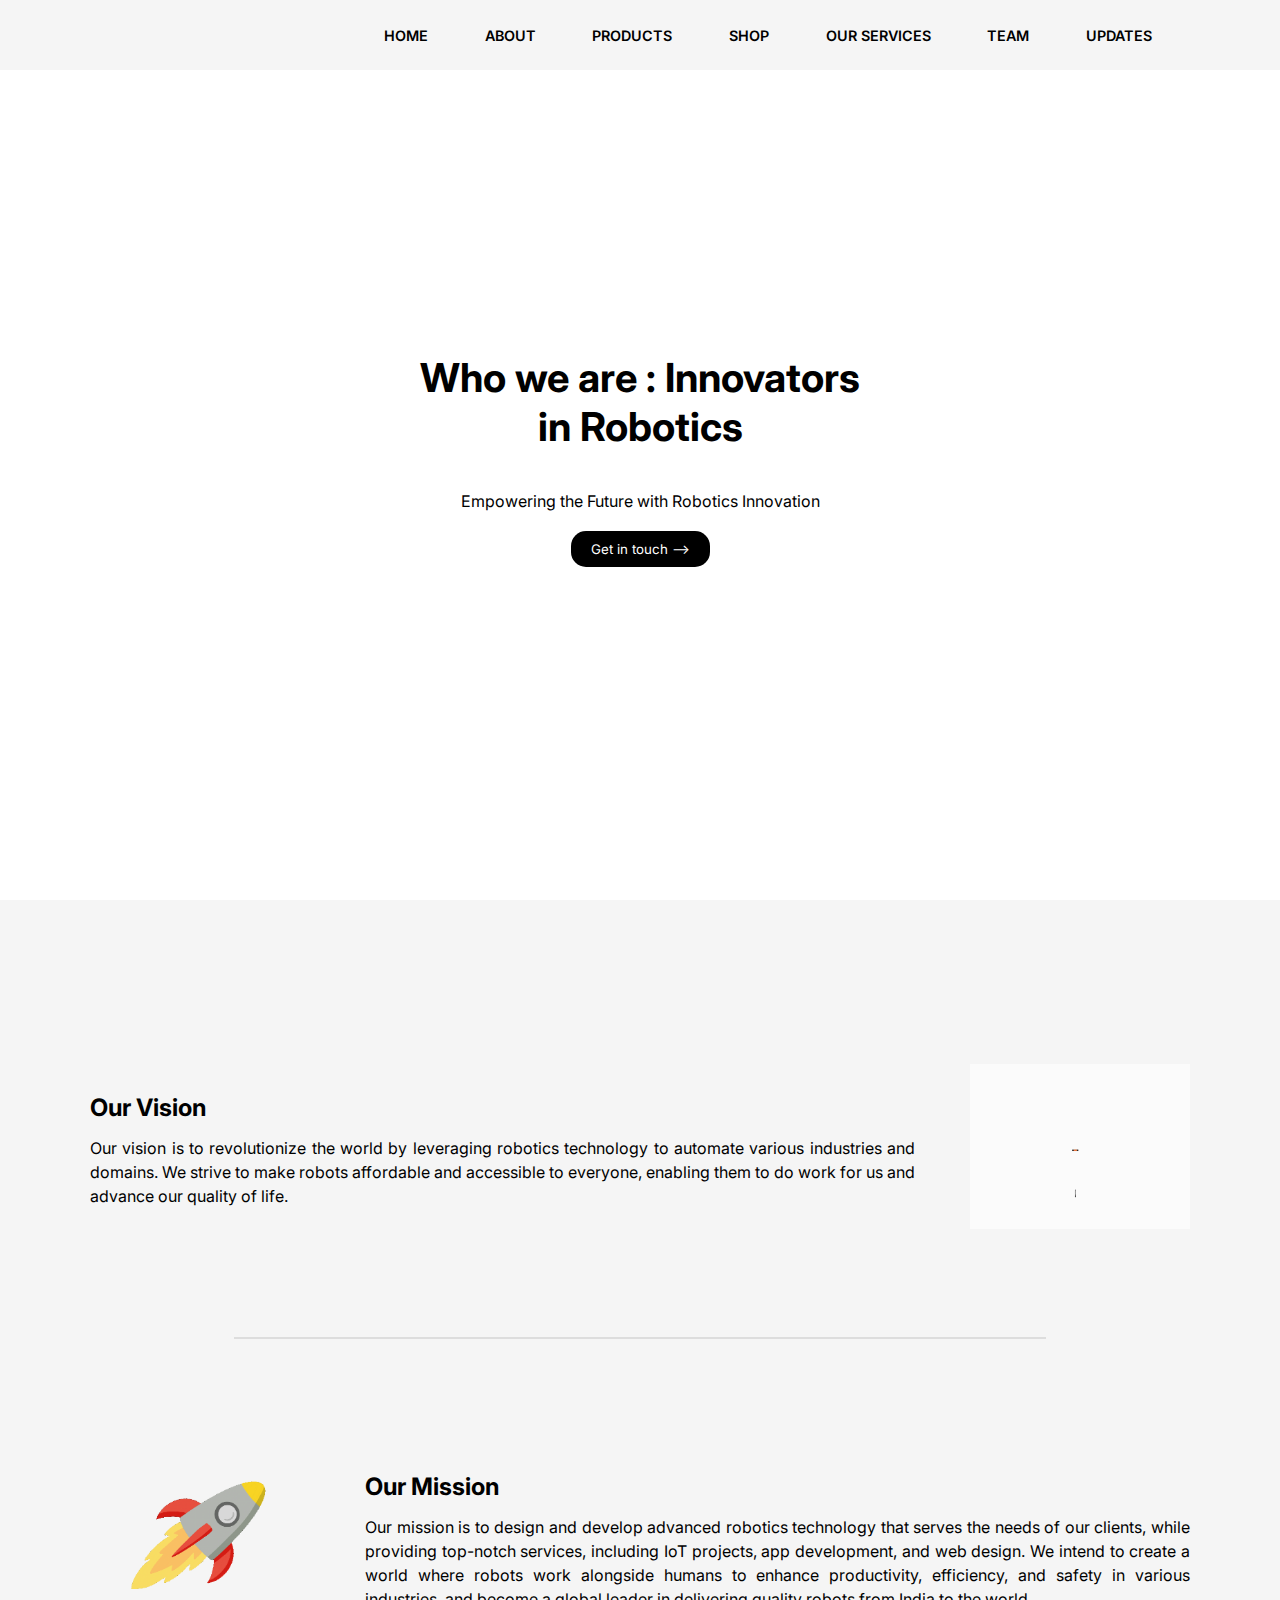
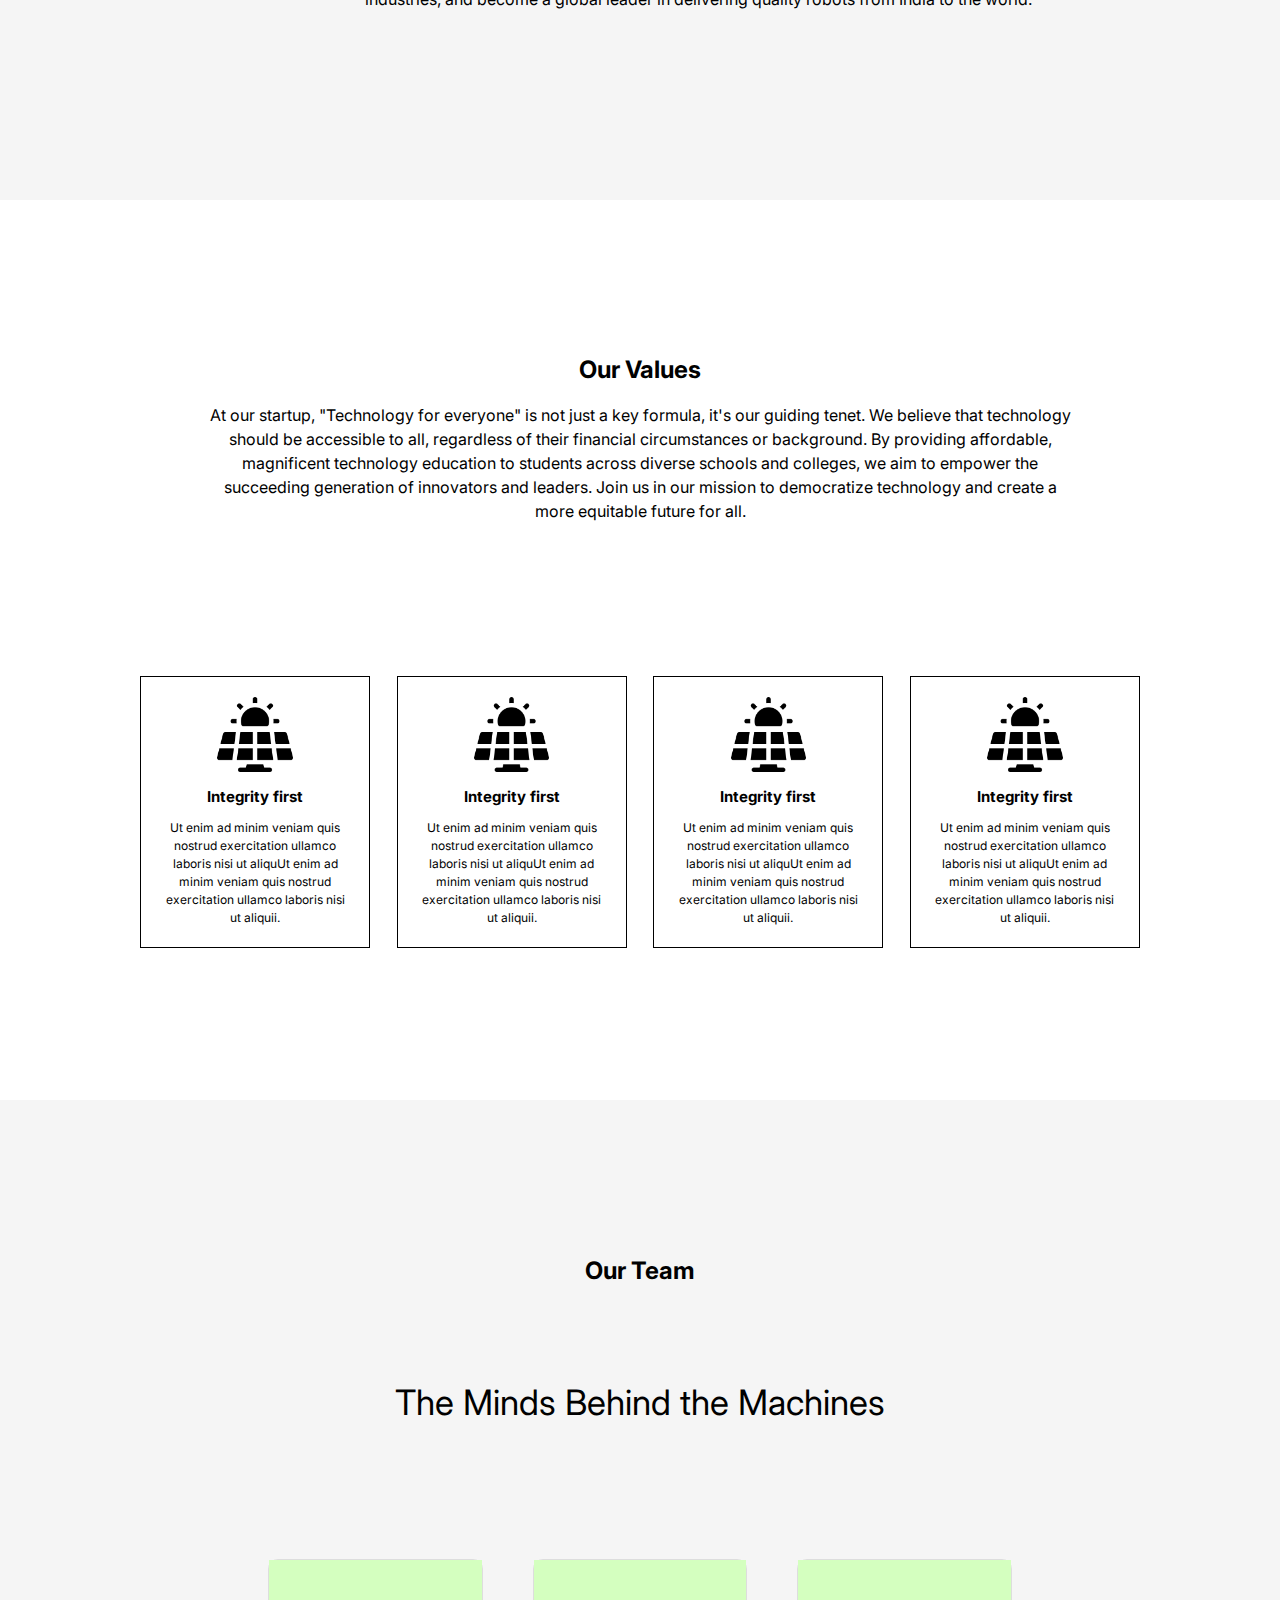
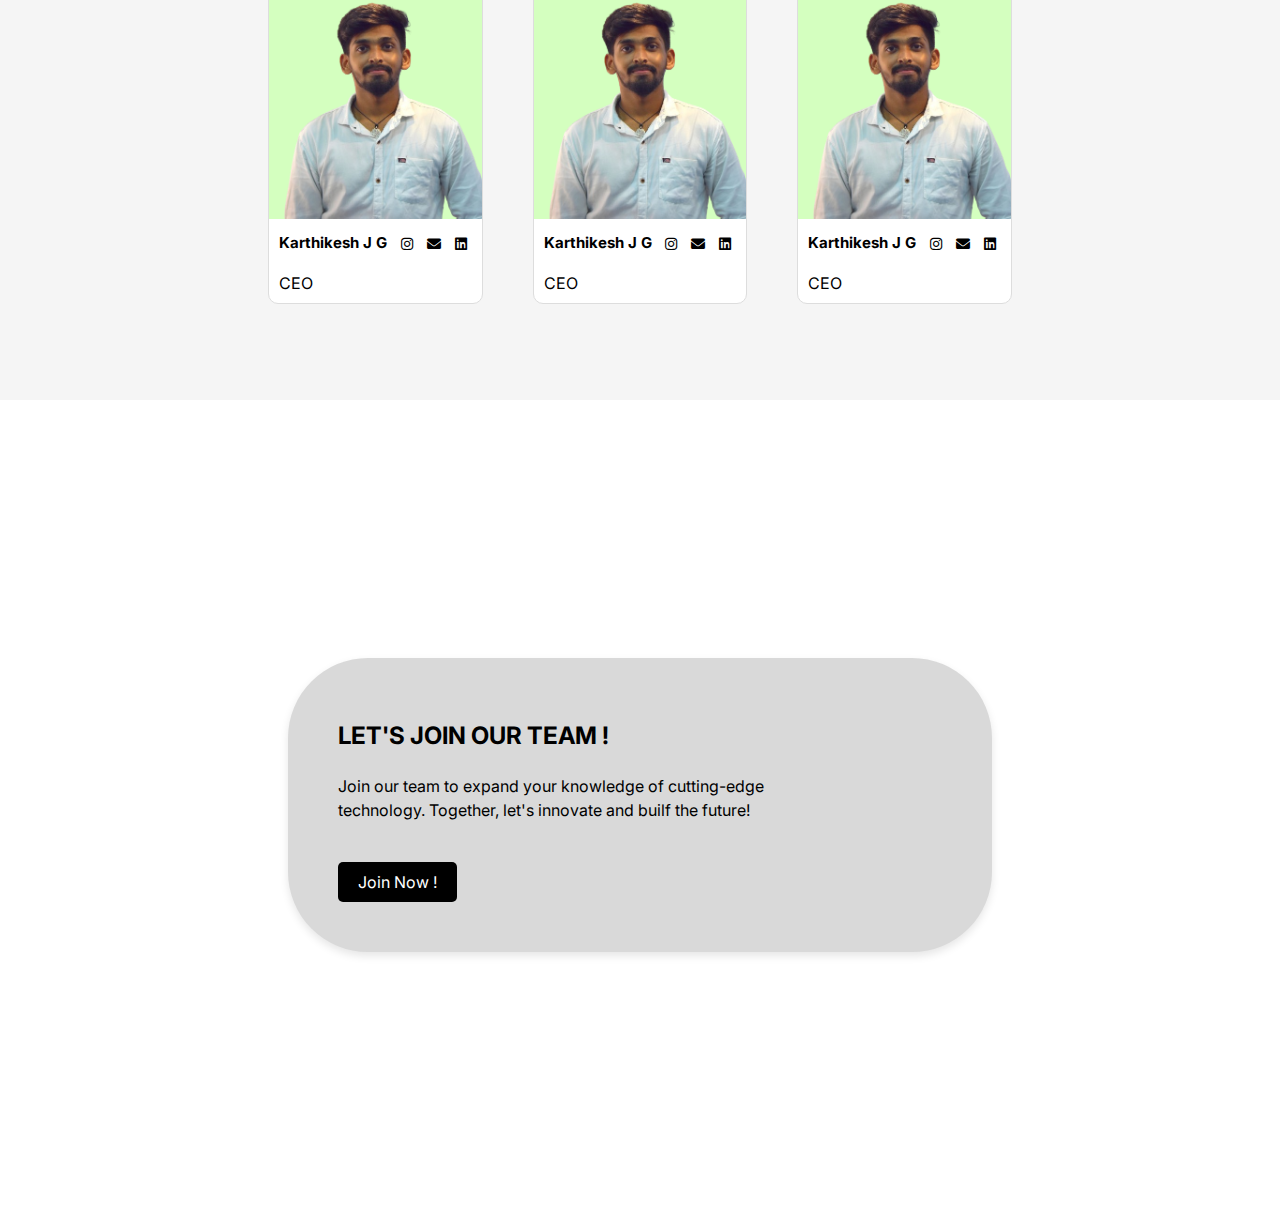
==== about.html @ e2157ec6 "Without footer and JS" ====
<!DOCTYPE html>
<html lang="en">

<head>
    <meta charset="UTF-8">
    <meta name="viewport" content="width=device-width, initial-scale=1.0">
    <title>KKR - About Us</title>
    <link rel="stylesheet" href="https://cdnjs.cloudflare.com/ajax/libs/font-awesome/6.0.0-beta3/css/all.min.css">
    <link rel="stylesheet" href="about.css">
</head>

<body>
    <header>
        <nav class="navigation">
            <ul class="menu-list">
                <li><a class="home">HOME</a></li>
                <li><a>ABOUT</a></li>
                <li><a>PRODUCTS</a></li>
                <li><a>SHOP</a></li>
                <li><a>OUR SERVICES</a></li>
                <li><a>TEAM</a></li>
                <li><a>UPDATES</a></li>
            </ul>
        </nav>
    </header>

    <div id="heroPage">
        <p class="main">Who we are : Innovators <br />in Robotics </p>
        <p>Empowering the Future with Robotics Innovation</p>
        <button>Get in touch --></button>
    </div>

    <div id="goals">
        <div class="vision">
            <div class="content">
                <p class="title">Our Vision</p>
                <p>Our vision is to revolutionize the world by leveraging robotics technology to automate various
                    industries and domains. We strive to make robots affordable and accessible to everyone, enabling
                    them to do work for us and advance our quality of life.</p>
            </div>
            <div class="gif">
                <img src="./asserts/vision.gif">
            </div>
        </div>
        <hr>
        <div class="mission">
            <div class="content">
                <p class="title">Our Mission</p>
                <p>Our mission is to design and develop advanced robotics technology that serves the needs of our
                    clients, while providing top-notch services, including IoT projects, app development, and web
                    design. We intend to create a world where robots work alongside humans to enhance productivity,
                    efficiency, and safety in various industries, and become a global leader in delivering quality
                    robots from India to the world.</p>
            </div>
            <div class="gif">
                <img src="./asserts/mission.gif" />
            </div>
        </div>
    </div>

    <div id="values">
        <div class="content">
            <p class="title">Our Values</p>
            <p>At our startup, "Technology for everyone" is not just a key formula, it's our guiding tenet. We believe
                that technology should be accessible to all, regardless of their financial circumstances or background.
                By providing affordable, magnificent technology education to students across diverse schools and
                colleges, we aim to empower the succeeding generation of innovators and leaders. Join us in our mission
                to democratize technology and create a more equitable future for all.</p>
        </div>
        <div class="blocks">
            <div class="block">
                <img src="./asserts/valus.png">
                <p class="head">Integrity first</p>
                <p>Ut enim ad minim veniam quis nostrud exercitation ullamco laboris nisi ut aliquUt enim ad minim
                    veniam quis nostrud exercitation ullamco laboris nisi ut aliquii.</p>
            </div>
            <div class="block">
                <img src="./asserts/valus.png">
                <p class="head">Integrity first</p>
                <p>Ut enim ad minim veniam quis nostrud exercitation ullamco laboris nisi ut aliquUt enim ad minim
                    veniam quis nostrud exercitation ullamco laboris nisi ut aliquii.</p>
            </div>
            <div class="block">
                <img src="./asserts/valus.png">
                <p class="head">Integrity first</p>
                <p>Ut enim ad minim veniam quis nostrud exercitation ullamco laboris nisi ut aliquUt enim ad minim
                    veniam quis nostrud exercitation ullamco laboris nisi ut aliquii.</p>
            </div>
            <div class="block">
                <img src="./asserts/valus.png">
                <p class="head">Integrity first</p>
                <p>Ut enim ad minim veniam quis nostrud exercitation ullamco laboris nisi ut aliquUt enim ad minim
                    veniam quis nostrud exercitation ullamco laboris nisi ut aliquii.</p>
            </div>
        </div>
    </div>

    <div id="team">
        <p class="title">Our Team</p>
        <p>The Minds Behind the Machines</p>
        <div class="mems">
            <div class="mem">
                <img src="./asserts/mem.png" alt="CEO">
                <div class="main">
                    <p>Karthikesh J G</p>
                    <div class="social">
                        <a href="https://www.instagram.com/yourprofile" target="_blank" aria-label="Instagram">
                            <i class="fab fa-instagram"></i>
                        </a>
                        <a href="mailto:youremail@example.com" aria-label="Email">
                            <i class="fas fa-envelope"></i>
                        </a>
                        <a href="https://www.linkedin.com/in/yourprofile" target="_blank" aria-label="LinkedIn">
                            <i class="fab fa-linkedin"></i>
                        </a>
                    </div>
                </div>
                <p style="padding-left: 10px;">CEO</p>
            </div>
            <div class="mem">
                <img src="./asserts/mem.png" alt="CEO">
                <div class="main">
                    <p>Karthikesh J G</p>
                    <div class="social">
                        <a href="https://www.instagram.com/yourprofile" target="_blank" aria-label="Instagram">
                            <i class="fab fa-instagram"></i>
                        </a>
                        <a href="mailto:youremail@example.com" aria-label="Email">
                            <i class="fas fa-envelope"></i>
                        </a>
                        <a href="https://www.linkedin.com/in/yourprofile" target="_blank" aria-label="LinkedIn">
                            <i class="fab fa-linkedin"></i>
                        </a>
                    </div>
                </div>
                <p style="padding-left: 10px;">CEO</p>
            </div>
            <div class="mem">
                <img src="./asserts/mem.png" alt="CEO">
                <div class="main">
                    <p>Karthikesh J G</p>
                    <div class="social">
                        <a href="https://www.instagram.com/yourprofile" target="_blank" aria-label="Instagram">
                            <i class="fab fa-instagram"></i>
                        </a>
                        <a href="mailto:youremail@example.com" aria-label="Email">
                            <i class="fas fa-envelope"></i>
                        </a>
                        <a href="https://www.linkedin.com/in/yourprofile" target="_blank" aria-label="LinkedIn">
                            <i class="fab fa-linkedin"></i>
                        </a>
                    </div>
                </div>
                <p style="padding-left: 10px;">CEO</p>
            </div>
        </div>
    </div>

    <div id="join">
        <div class="content">
            <p class="head">LET'S JOIN OUR TEAM !</p>
            <p>Join our team to expand your knowledge of cutting-edge <br/>technology. Together, let's innovate and builf the future!</p>
            <button>Join Now !</button>
        </div>
    </div>
</body>

</html>
---- about.css ----
@import url('https://fonts.googleapis.com/css2?family=Inter:wght@100;200;300;400;500;600;700;800;900&display=swap');

* {
  box-sizing: border-box;
  max-width: 100%;
  margin: 0;
  padding: 0;
  font-family: 'Inter';

}

/* NavBar */
header .navigation {
  background-color: #F5F5F5;
  display: flex;
  justify-content: space-between;
  align-items: center;
  position: fixed;
  min-width: 100%;
  height: 70px;
  z-index: 100;
}

header .navigation .menu-list {
  list-style: none;
  display: flex;
  justify-content: space-between;
  align-items: center;
  width: 60%;
  margin: auto 0px auto 30%;
}

header .navigation .menu-list li a {
  position: relative;
  color: #000;
  font-size: 0.9rem;
  font-weight: 600;
  cursor: pointer;
  transition: color 1s ease, border 1s ease;
  text-decoration: none;
  padding-bottom: 5px;
}

header .navigation .menu-list li a::after {
  content: "";
  position: absolute;
  bottom: 0;
  left: 0;
  width: 100%;
  height: 3px;
  background-color: #000;
  transform: scaleX(0);
  transform-origin: bottom right;
  transition: transform 0.3s ease;
}

header .navigation .menu-list li a:hover::after {
  transform: scaleX(1);
  transform-origin: bottom left;
}

/* Hero Page */
#heroPage {
  display: flex;
  height: 100vh;
  width: 100vw;
  flex-direction: column;
  justify-content: center;
  align-items: center;
  background-color: #fff;
  text-align: center;
  gap: 20px;
}

#heroPage p.main {
  font-size: 40px;
  margin: 20px;
  font-weight: bolder;
}

#heroPage button {
  padding: 10px 20px;
  background-color: #000;
  color: white;
  border: none;
  border-radius: 15px;
  cursor: pointer;
  transition: background-color 0.3s ease;
}

/* Goals Page */
#goals {
  display: flex;
  height: 100vh;
  flex-direction: column;
  justify-content: space-evenly;
  background-color: #f5f5f5;
  padding: 60px;
  box-sizing: border-box;
}

#goals .vision, #goals .mission {
  display: flex;
  align-items: center;
  justify-content: space-between;
  padding: 30px;
  box-sizing: border-box;
}

#goals .vision .content, #goals .mission .content {
  max-width: 75%;
}

#goals .vision .gif, #goals .mission .gif {
  max-width: 20%;
}

#goals .content .title {
  font-size: 24px;
  font-weight: bold;
  margin-bottom: 10px;
}

#goals .content p {
  font-size: 16px;
  line-height: 1.5;
  margin: 0;
  text-align: justify;
}

#goals .gif img {
  max-width: 100%;
  height: auto;
}

#goals hr {
  width: 70%;
  margin: 0 auto;
  border: 1px solid #ddd;
}

#goals .vision .content {
  text-align: left;
}

#goals .vision .gif {
  text-align: right;
}

#goals .mission {
  flex-direction: row-reverse;
}

#goals .mission .content {
  text-align: left;
}

#goals .mission .gif {
  text-align: right;
  transform: scaleX(-1); 
}

/* Values Page */
#values {
  height: 100vh;
  display: flex;
  flex-direction: column;
  align-items: center;
  justify-content: space-evenly;
  background-color: #fff;
  padding: 20px;
  box-sizing: border-box;
}

#values .content {
  text-align: center;
  max-width: 70%;
  margin-bottom: 20px;
}

#values .content .title {
  font-size: 24px;
  font-weight: bold;
  margin-bottom: 15px;
}

#values .content p {
  font-size: 16px;
  line-height: 1.5;
  margin: 0;
}

#values .blocks {
  display: flex;
  justify-content: space-between;
  width: 100%;
  max-width: 1000px;
}

#values .block {
  background-color: #fff;
  border: 1px solid black;
  border-radius: 0px;
  padding: 20px;
  box-sizing: border-box;
  text-align: center;
  width: 23%;
}

#values .block img {
  max-width: 40%;
  height: auto;
  margin-bottom: 10px;
}

#values .block .head {
  font-size: 15px;
  font-weight: bold;
  margin-bottom: 10px;
}

#values .block p {
  font-size: 12px;
  line-height: 1.5;
  margin: 0;
}

/* Members Page */
#team {
  height: 100vh;
  display: flex;
  flex-direction: column;
  align-items: center;
  justify-content: space-evenly;
  background-color: #f5f5f5;
  padding: 20px;
  box-sizing: border-box;
}
#team p {
  text-align: center;
  font-size: 35px;
  margin-bottom: 60px;
}

#team .title {
  font-size: 24px;
  font-weight: bold;
  margin-bottom: 20px;
  margin-top: 60px;
  text-align: center;
}



#team .mems {
  display: flex;
  justify-content: center;
  gap: 50px;
  width: 60%;
  max-width: 1200px;
  height: auto;
}

#team .mem {
  background-color: #fff;
  border: 1px solid #ddd;
  border-radius: 10px;
  box-sizing: border-box;
  text-align: center;
  width: 30%;
}

#team .mem img {
  max-width: 100%;
  height: auto;
  background-color: #D4FFBF;
}

#team .mem .main {
  display: flex;
  justify-content: space-between;
  align-items: center;
  padding: 10px;
}

#team .mem .main p {
  font-size: 15px;
  font-weight: bold;
  margin: 0;
  text-align: left;
}

#team .mem .social a {
  color: #000;
  text-decoration: none;
  font-size: 14px;
  margin: 0 5px;
  transition: color 0.3s ease;
}

#team .mem .social a:hover {
  color: #0077b5; 
}

#team .mem p {
  font-size: 16px;
  margin-top: 10px;
  text-align: left;
  margin-bottom: 10px;
}

/* Join Us Page */
#join {
  height: 90vh;
  display: flex;
  align-items: center;
  justify-content: center;
  background-color: white;
}

#join .content {
  background-color: #D9D9D9;
  padding: 50px;
  width: 55%;
  border-radius: 80px;
  box-sizing: border-box;
  text-align: left;
  box-shadow: 0 4px 8px rgba(0, 0, 0, 0.1);
}

#join .content .head {
  font-size: 24px;
  font-weight: bold;
  margin-bottom: 20px;
}

#join .content p {
  font-size: 16px;
  line-height: 1.5;
  margin: 10px 0;
  margin-bottom: 40px;
}

#join .content button {
  padding: 10px 20px;
  background-color: black;
  color: white;
  border: none;
  border-radius: 5px;
  cursor: pointer;
  font-size: 16px;
  transition: background-color 0.3s ease;
}

#join .content button:hover {
  background-color: #333;
}
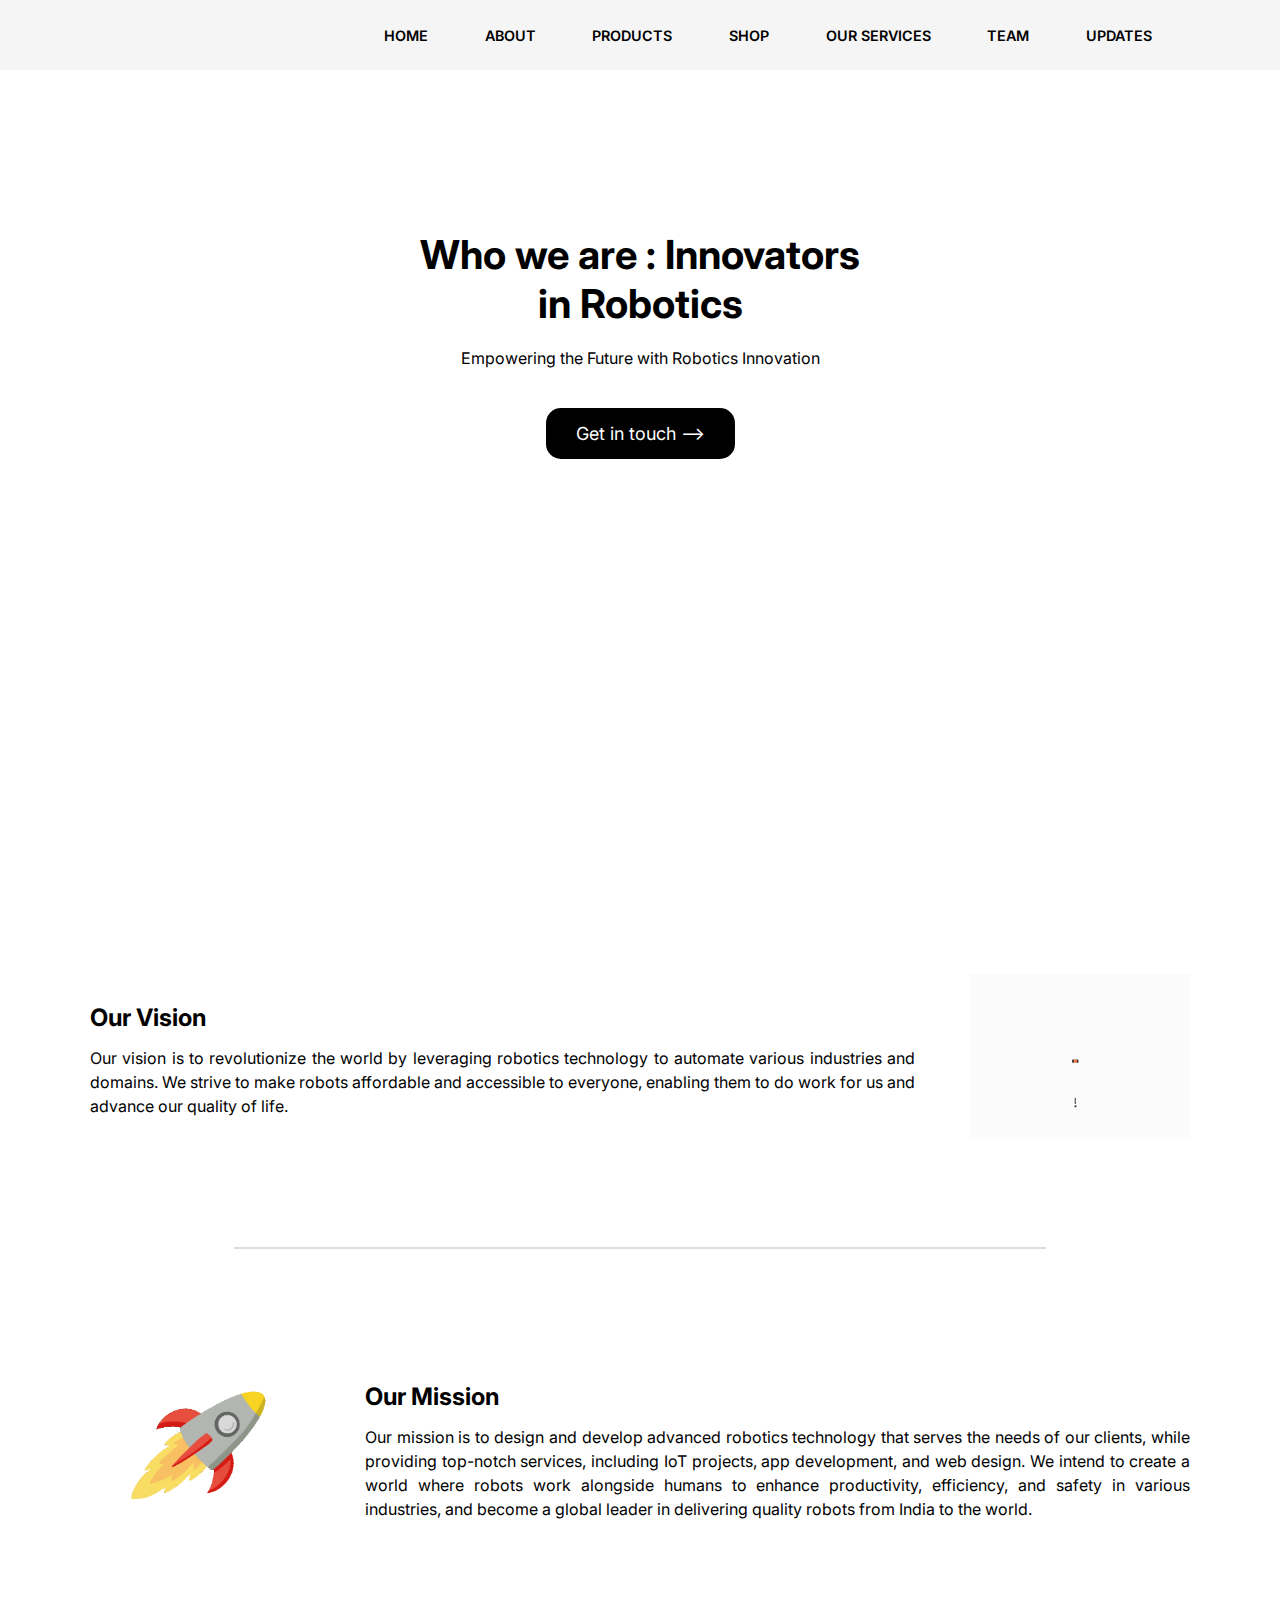
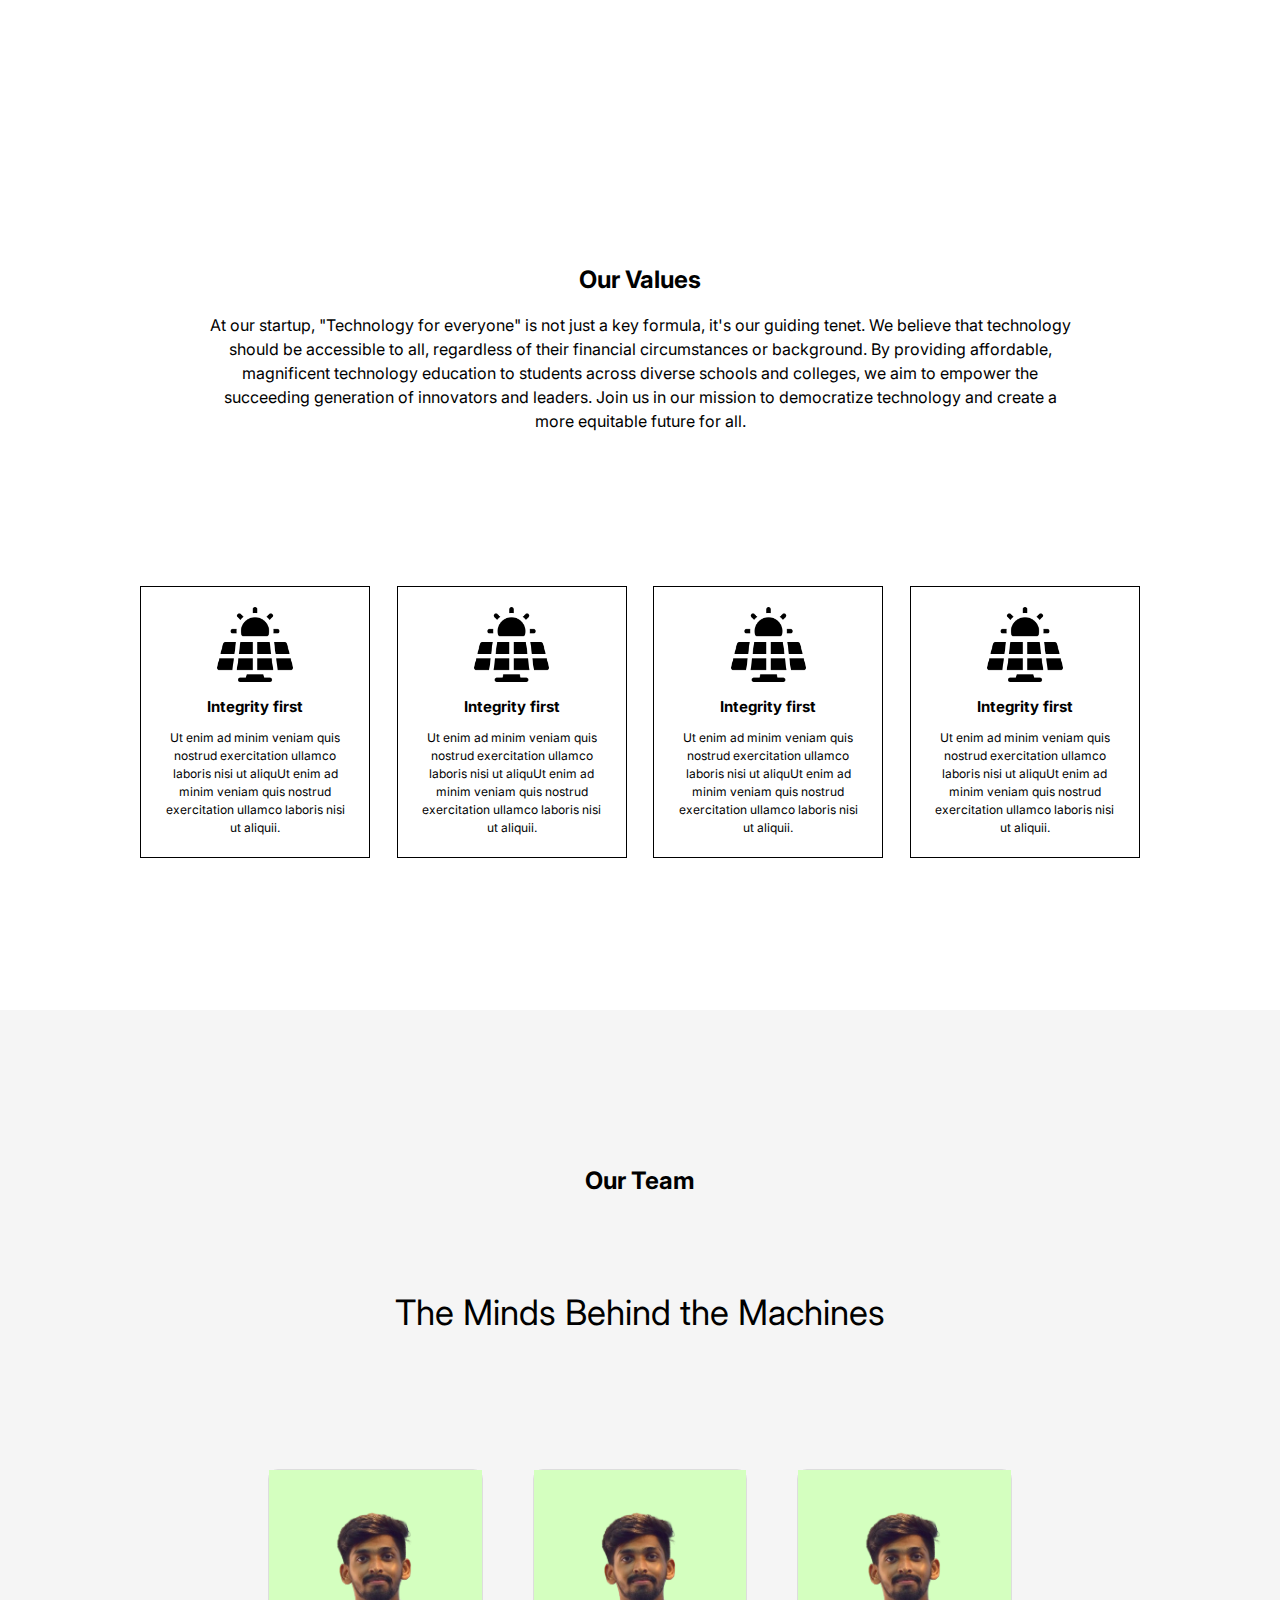
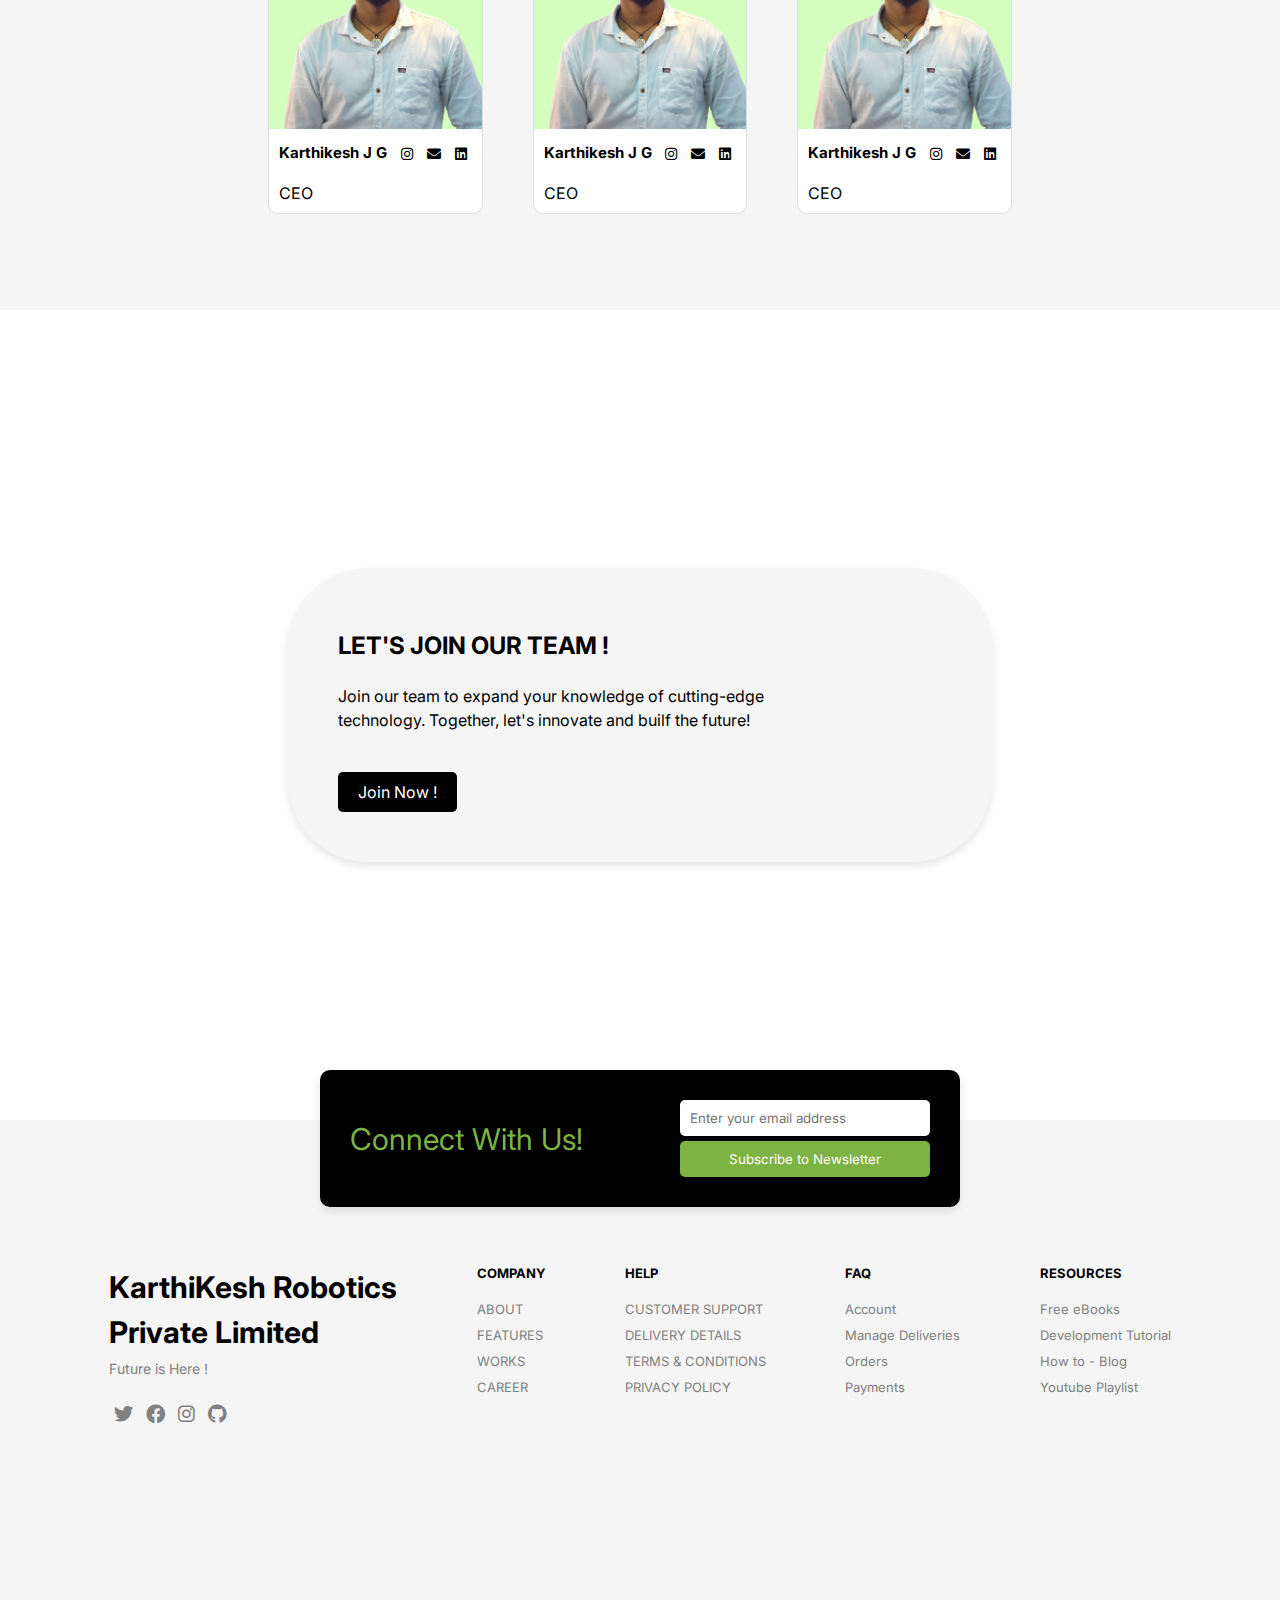
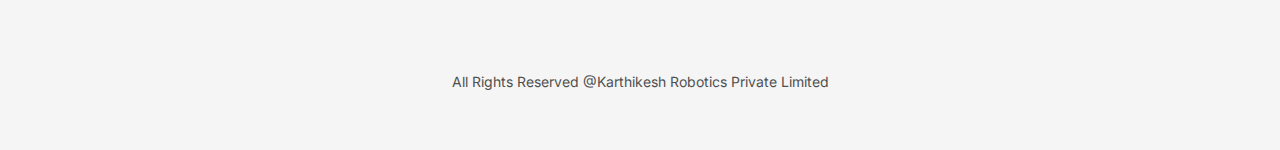
==== commit d5b02235: "Without Animations - Completed Styling" ====
--- a/about.html
+++ b/about.html
@@ -13,8 +13,8 @@
     <header>
         <nav class="navigation">
             <ul class="menu-list">
-                <li><a class="home">HOME</a></li>
-                <li><a>ABOUT</a></li>
+                <li><a class="home" href="./index.html">HOME</a></li>
+                <li><a href="./about.html">ABOUT</a></li>
                 <li><a>PRODUCTS</a></li>
                 <li><a>SHOP</a></li>
                 <li><a>OUR SERVICES</a></li>
@@ -163,6 +163,69 @@
             <button>Join Now !</button>
         </div>
     </div>
+
+    <div id="footer">
+        <div class="connect">
+            <p>Connect With Us!</p>
+            <div class="nl">
+                <input type="email" placeholder="Enter your email address">
+                <button>Subscribe to Newsletter</button>
+            </div>
+        </div>
+        <div class="main">
+            <div class="head">
+                <p class="name">KarthiKesh Robotics <br/>Private Limited</p>
+                <p class="slogan">Future is Here !</p>
+                <div class="socail">
+                    <a href="https://twitter.com/yourprofile" target="_blank" aria-label="Twitter">
+                        <i class="fab fa-twitter"></i>
+                    </a>
+                    <a href="https://www.facebook.com/yourprofile" target="_blank" aria-label="Facebook">
+                        <i class="fab fa-facebook"></i>
+                    </a>
+                    <a href="https://www.instagram.com/yourprofile" target="_blank" aria-label="Instagram">
+                        <i class="fab fa-instagram"></i>
+                    </a>
+                    <a href="https://github.com/yourprofile" target="_blank" aria-label="GitHub">
+                        <i class="fab fa-github"></i>
+                    </a>
+                </div>
+            </div>
+            <div class="company">
+                <p class="head">COMPANY</p>
+                <p>ABOUT</p>
+                <p>FEATURES</p>
+                <p>WORKS</p>
+                <p>CAREER</p>
+            </div>
+            <div class="help">
+                <p class="head">HELP</p>
+                <p>CUSTOMER SUPPORT</p>
+                <p>DELIVERY DETAILS</p>
+                <p>TERMS & CONDITIONS</p>
+                <p>PRIVACY POLICY</p>
+            </div>
+            <div class="faq">
+                <p class="head">FAQ</p>
+                <p>Account</p>
+                <p>Manage Deliveries</p>
+                <p>Orders</p>
+                <p>Payments</p>
+            </div>
+            <div class="res">
+                <p class="head">RESOURCES</p>
+                <p>Free eBooks</p>
+                <p>Development Tutorial</p>
+                <p>How to - Blog</p>
+                <p>Youtube Playlist</p>
+            </div>
+        </div>
+        <div class="footer">
+            All Rights Reserved @Karthikesh Robotics Private Limited
+        </div>
+    </div>
+
+    <script src="./about.js"></script>
 </body>
 
 </html>--- a/about.css
+++ b/about.css
@@ -62,29 +62,30 @@
 /* Hero Page */
 #heroPage {
   display: flex;
-  height: 100vh;
-  width: 100vw;
-  flex-direction: column;
-  justify-content: center;
+  height: 90vh;
+  flex-direction: column;
   align-items: center;
   background-color: #fff;
   text-align: center;
   gap: 20px;
+  padding-top: 70px;
 }
 
 #heroPage p.main {
   font-size: 40px;
-  margin: 20px;
+  margin-top: 160px;
   font-weight: bolder;
 }
 
 #heroPage button {
-  padding: 10px 20px;
+  padding: 15px 30px;
   background-color: #000;
   color: white;
   border: none;
   border-radius: 15px;
   cursor: pointer;
+  margin-top: 20px;
+  font-size: large;
   transition: background-color 0.3s ease;
 }
 
@@ -94,12 +95,13 @@
   height: 100vh;
   flex-direction: column;
   justify-content: space-evenly;
-  background-color: #f5f5f5;
+  background-color: #fff;
   padding: 60px;
   box-sizing: border-box;
 }
 
-#goals .vision, #goals .mission {
+#goals .vision,
+#goals .mission {
   display: flex;
   align-items: center;
   justify-content: space-between;
@@ -107,11 +109,13 @@
   box-sizing: border-box;
 }
 
-#goals .vision .content, #goals .mission .content {
+#goals .vision .content,
+#goals .mission .content {
   max-width: 75%;
 }
 
-#goals .vision .gif, #goals .mission .gif {
+#goals .vision .gif,
+#goals .mission .gif {
   max-width: 20%;
 }
 
@@ -157,7 +161,7 @@
 
 #goals .mission .gif {
   text-align: right;
-  transform: scaleX(-1); 
+  transform: scaleX(-1);
 }
 
 /* Values Page */
@@ -236,6 +240,7 @@
   padding: 20px;
   box-sizing: border-box;
 }
+
 #team p {
   text-align: center;
   font-size: 35px;
@@ -299,7 +304,7 @@
 }
 
 #team .mem .social a:hover {
-  color: #0077b5; 
+  color: #0077b5;
 }
 
 #team .mem p {
@@ -319,7 +324,7 @@
 }
 
 #join .content {
-  background-color: #D9D9D9;
+  background-color: #f5f5f5;
   padding: 50px;
   width: 55%;
   border-radius: 80px;
@@ -356,3 +361,131 @@
   background-color: #333;
 }
 
+/* Footer Page */
+#footer {
+  height: 70vh;
+  display: flex;
+  flex-direction: column;
+  align-items: center;
+  justify-content: space-between;
+  background-color: #F5F5F5;
+  position: relative;
+}
+
+#footer .connect {
+  background-color: black;
+  color: #7cb342;
+  width: 50%;
+  padding: 30px;
+  border-radius: 10px;
+  box-sizing: border-box;
+  display: flex;
+  justify-content: space-between;
+  align-items: center;
+  position: absolute;
+  top: -50px;
+  z-index: 1;
+  box-shadow: 0 4px 8px rgba(0, 0, 0, 0.1);
+}
+
+#footer .connect p {
+  margin: 0;
+  font-size: 30px;
+}
+
+#footer .connect .nl {
+  display: flex;
+  align-items: center;
+  flex-direction: column;
+  gap: 5px;
+}
+
+#footer .connect .nl input[type="email"] {
+  padding: 10px;
+  width: 250px;
+  border: none;
+  border-radius: 5px;
+  outline: none;
+}
+
+#footer .connect .nl button {
+  padding: 10px 20px;
+  width: 250px;
+  background-color: #7cb342;
+  color: white;
+  border: none;
+  border-radius: 5px;
+  cursor: pointer;
+  transition: background-color 0.3s ease;
+}
+
+#footer .main {
+  width: 100%;
+  display: flex;
+  justify-content: space-evenly;
+  padding: 90px 30px;
+  padding-bottom: 40px;
+  box-sizing: border-box;
+  background-color: #F5F5F5;
+  position: relative;
+  top: 50px;
+  z-index: 0;
+}
+
+#footer .main .head {
+  font-weight: bold;
+  color: black;
+}
+
+#footer .main .head .name {
+  color: #000;
+  font-size: 30px;
+  line-height: 1.5;
+}
+
+#footer .main .head .slogan {
+  font-weight: lighter;
+  font-size: 14px;
+  padding-bottom: 20px;
+}
+
+#footer .main p {
+  margin: 5px 0;
+  color: gray;
+}
+
+#footer .socail {
+  display: flex;
+  flex-direction: row;
+  gap: 3px;
+}
+
+#footer .socail a {
+  color: gray;
+  margin: 0 5px;
+  transition: color 0.3s ease;
+  font-size: larger;
+}
+
+#footer .socail a:hover {
+  color: black;
+}
+
+#footer .footer {
+  text-align: center;
+  padding: 10px;
+  color: #505050;
+  width: 100%;
+  padding-bottom: 60px;
+  font-size: 14px;
+}
+
+#footer .main .company, #footer .main .help, #footer .main .faq, #footer .main .res{
+  display: flex;
+  flex-direction: column;
+  font-size: small;
+}
+
+#footer .main .company .head, #footer .main .help .head, #footer .main .faq .head, #footer .main .res .head{
+  padding-bottom: 10px;
+}